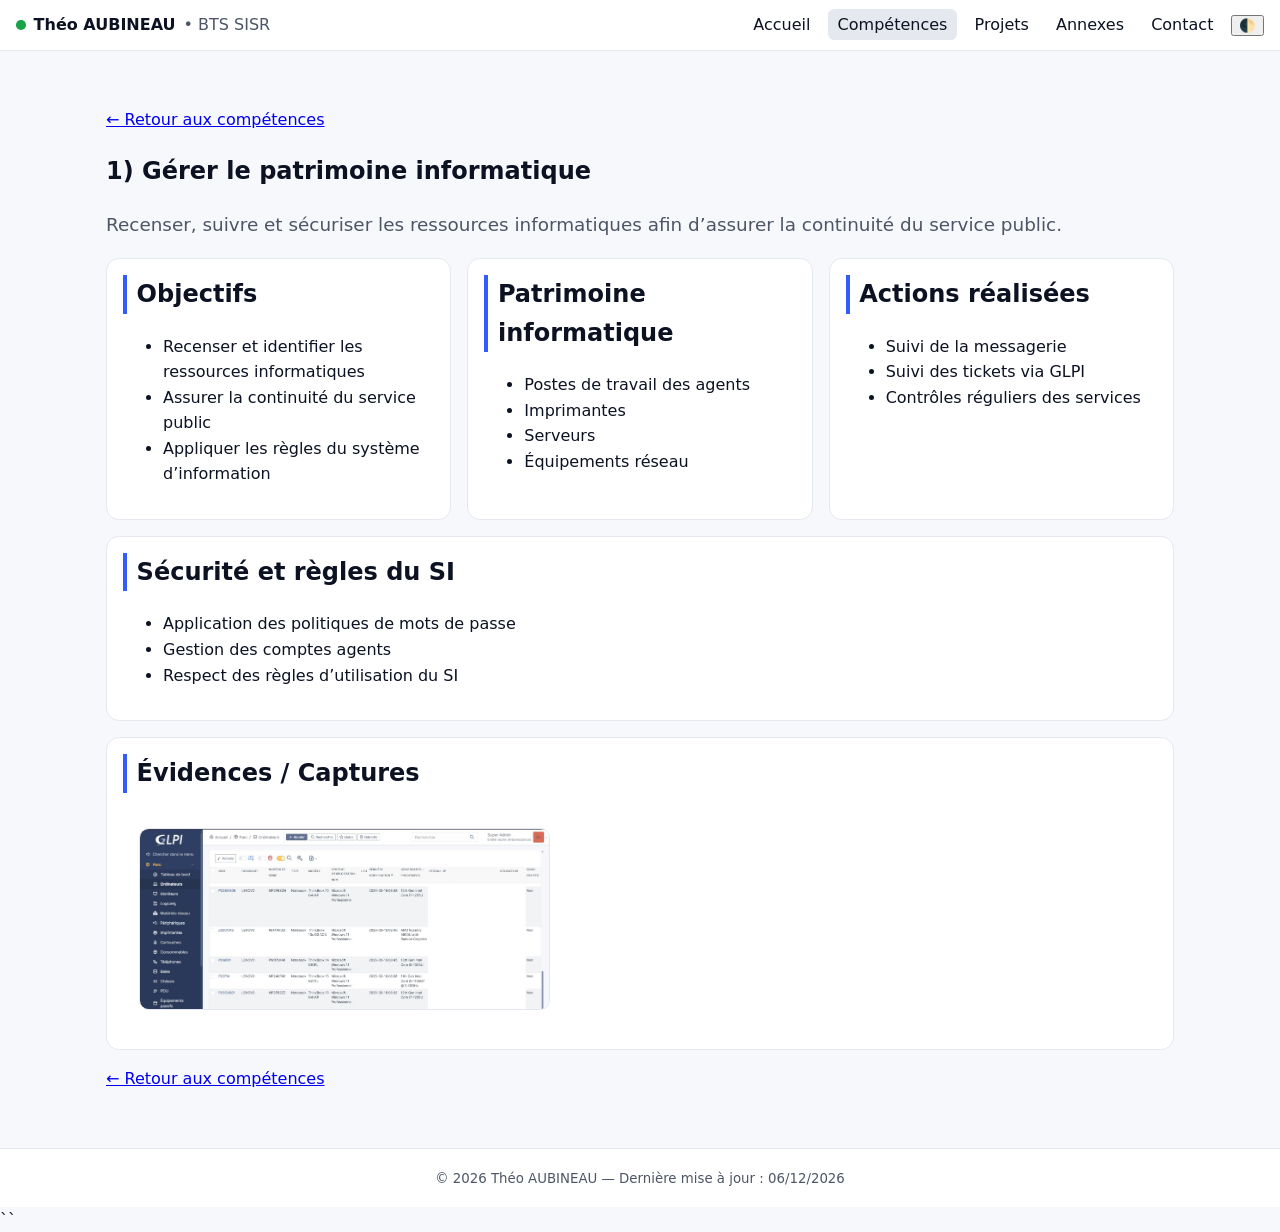
==== pages/competence-1-patrimoine.html @ 19098f9e "Add files via upload" ====
<!doctype html>
<html lang="fr">
<head>
  <meta charset="utf-8" />
  <meta name="viewport" content="width=device-width, initial-scale=1" />
  <meta name="color-scheme" content="light dark" />
  <title>1) Gérer le patrimoine informatique – Portfolio – Théo AUBINEAU</title>
  <meta name="description" content="Gestion du patrimoine informatique d’une collectivité territoriale." />
  <link rel="icon" href="../assets/favicon.svg" type="image/svg+xml" />
  <link rel="stylesheet" href="../assets/styles.css" />
</head>

<body>
  <!-- TOPBAR -->
  <header class="topbar">
    <div class="brand">
      <span class="dot"></span>
      <strong>Théo AUBINEAU</strong>
      <span class="subtitle">• BTS SISR</span>
    </div>
    <nav class="nav">
      <button class="nav-toggle" aria-controls="menu" aria-expanded="false">☰</button>
      <ul id="menu">
        <li><a href="../index.html#accueil">Accueil</a></li>
        <li><a class="active" href="../index.html#competences">Compétences</a></li>
        <li><a href="../index.html#projets">Projets</a></li>
        <li><a href="../index.html#annexes">Annexes</a></li>
        <li><a href="../index.html#contact">Contact</a></li>
        <li><button id="themeToggle" class="btn ghost">🌓</button></li>
      </ul>
    </nav>
  </header>

  <main>
    <section class="section">
      <p><a class="btn" href="../index.html#competences">← Retour aux compétences</a></p>

      <h1>1) Gérer le patrimoine informatique</h1>
      <p class="lead">
        Recenser, suivre et sécuriser les ressources informatiques afin d’assurer la continuité du service public.
      </p>

      <div class="grid-3">

        <!-- OBJECTIFS -->
        <article class="card">
          <h2>Objectifs</h2>
          <ul>
            <li>Recenser et identifier les ressources informatiques</li>
            <li>Assurer la continuité du service public</li>
            <li>Appliquer les règles du système d’information</li>
          </ul>
        </article>

        <!-- PATRIMOINE -->
        <article class="card">
          <h2>Patrimoine informatique</h2>
          <ul>
            <li>Postes de travail des agents</li>
            <li>Imprimantes</li>
            <li>Serveurs</li>
            <li>Équipements réseau</li>
          </ul>
        </article>

        <!-- ACTIONS -->
        <article class="card">
          <h2>Actions réalisées</h2>
          <ul>
            <li>Suivi de la messagerie</li>
            <li>Suivi des tickets via GLPI</li>
            <li>Contrôles réguliers des services</li>
          </ul>
        </article>

      </div>

      <article class="card" style="margin-top:1rem;">
        <h2>Sécurité et règles du SI</h2>
        <ul>
          <li>Application des politiques de mots de passe</li>
          <li>Gestion des comptes agents</li>
          <li>Respect des règles d’utilisation du SI</li>
        </ul>
      </article>

      <article class="card" style="margin-top:1rem;">
        <h2>Évidences / Captures</h2>
        <div class="project-body gallery-3">
          <div class="project-media">
            <img class="zoomable" src="../assets/projets/c1-inventaire.png" alt="Inventaire du parc informatique" />
          </div>
        </div>
      </article>

      <div id="fullscreen" class="fullscreen">
        <img id="fullscreen-img">
      </div>

      <p><a class="btn" href="../index.html#competences">← Retour aux compétences</a></p>
    </section>
  </main>

  <footer class="footer">
    <small>© <span id="year"></span> Théo AUBINEAU — Dernière mise à jour : <time id="lastUpdated"></time></small>
  </footer>

  <script src="../assets/script.js"></script>

  <!-- Zoom image -->
  <script>
    document.querySelectorAll(".zoomable").forEach(img => {
      img.addEventListener("click", () => {
        document.getElementById("fullscreen-img").src = img.src;
        document.getElementById("fullscreen").style.display = "flex";
      });
    });
    document.getElementById("fullscreen").addEventListener("click", () => {
      document.getElementById("fullscreen").style.display = "none";
    });
  </script>
</body>
</html>
``
---- assets/styles.css ----
:root {
  --bg: #0b0c0f;
  --panel: #12141a;
  --text: #e6e8ee;
  --muted: #a9afbc;
  --brand: #4f77ff;
  --accent: #22c55e;
  --border: #232634;
  --card: #161923;
}

:root[data-theme="light"] {
  --bg: #f7f8fb;
  --panel: #ffffff;
  --text: #0c1222;
  --muted: #4d5566;
  --brand: #335cff;
  --accent: #16a34a;
  --border: #e6e8ef;
  --card: #ffffff;
}

* { box-sizing: border-box; }
html { scroll-behavior: smooth; }

body {
  margin: 0;
  font-family: system-ui, -apple-system, Segoe UI, Roboto, Arial, sans-serif;
  background: var(--bg);
  color: var(--text);
  line-height: 1.6;
}

/* Topbar */
.topbar {
  position: sticky; top: 0; z-index: 50;
  display: flex; align-items: center; justify-content: space-between;
  gap: 1rem; padding: .75rem 1rem;
  background: var(--panel); border-bottom: 1px solid var(--border);
}
.brand { display: flex; align-items: center; gap: .5rem; font-size: 1rem; }
.brand .dot { width: .6rem; height: .6rem; background: var(--accent); border-radius: 50%; display:inline-block; }
.brand .subtitle { color: var(--muted); font-weight: 500; }

/* Logos partenaires */
.topbar-logos { display: flex; align-items: center; gap: .6rem; }
.topbar-logos img { height: 50px; width: auto; display: block; }
@media (max-width: 880px) { .topbar-logos img { height: 22px; } }

/* Navigation */
.nav ul { list-style: none; display: flex; gap: .5rem; margin: 0; padding: 0; align-items: center; }
.nav a { color: var(--text); text-decoration: none; padding: .4rem .6rem; border-radius: .4rem; }
.nav a:hover, .nav a.active { background: var(--border); }
.nav-toggle { display: none; }

@media (max-width: 880px) {
  .nav-toggle { display: inline-flex; background: none; color: var(--text); border: 1px solid var(--border); padding: .3rem .5rem; border-radius: .4rem; }
  .nav ul {
    position: absolute; right: 1rem; top: 3.2rem;
    background: var(--panel); border: 1px solid var(--border);
    border-radius: .6rem; padding: .5rem;
    flex-direction: column; display: none;
  }
  .nav ul.open { display: flex; }
}

/* Hero */
.hero { padding: 3rem 1rem; border-bottom: 1px solid var(--border); }
.hero-grid {
  display: grid; grid-template-columns: 1.2fr .8fr; gap: 2rem;
  align-items: center; max-width: 1100px; margin: 0 auto;
}
.lead { color: var(--muted); font-size: 1.15rem; }
.actions { display: flex; gap: .6rem; margin-top: 1rem; }
.badges {
  display: flex; flex-wrap: wrap; gap: .4rem; margin-top: .8rem;
  list-style: none; padding: 0;
}
.badges li {
  background: var(--border); color: var(--text);
  padding: .25rem .5rem; border-radius: .4rem; font-size: .85rem;
}
.portrait img {
  width: 100%; border-radius: .8rem; border: 1px solid var(--border);
}

@media (max-width: 880px) { .hero-grid { grid-template-columns: 1fr; } }

/* Sections */
.section { padding: 2.5rem 1rem; max-width: 1100px; margin: 0 auto; }
.section h2 { margin-top: 0; border-left: .3rem solid var(--brand); padding-left: .6rem; }

.grid-3 { display: grid; grid-template-columns: repeat(3, 1fr); gap: 1rem; }
@media (max-width: 880px) { .grid-3 { grid-template-columns: 1fr; } }

.card {
  background: var(--card); border: 1px solid var(--border);
  padding: 1rem; border-radius: .8rem;
}

/* Projects */
.project { background: var(--card); border: 1px solid var(--border); border-radius: .8rem; margin-bottom: 1rem; }
.project header { padding: 1rem 1rem 0 1rem; }
.project .meta { color: var(--muted); font-size: .9rem; }
.project-body { display: grid; grid-template-columns: 1fr 1.4fr; gap: 1rem; padding: 1rem; }
.project-media img { width: 100%; border-radius: .6rem; border: 1px solid var(--border); }

/* ---------- SLIDER ---------- */
.hero-grid .hero-slider {
  grid-column: 1 / -1; margin-top: 1rem;
  border: 1px solid var(--border); border-radius: .8rem;
  overflow: hidden; background: var(--panel); position: relative;
  height: clamp(240px, 32vw, 460px);
  box-shadow: 0 0 0 1px var(--border);
}
.hero-slider .slides { position: relative; width: 100%; height: 100%; }
.hero-slider img {
  position: absolute; inset: 0; width: 100%; height: 100%;
  object-fit: cover; opacity: 0;
  transition: opacity 600ms ease-in-out;
}
.hero-slider img.active { opacity: 1; }
.hero-slider .dots {
  position: absolute; right: .6rem; bottom: .6rem;
  display: flex; gap: .4rem;
}
.hero-slider .dot {
  width: .55rem; height: .55rem; border-radius: 50%;
  border: 1px solid rgba(0,0,0,.35); background: rgba(255,255,255,.45);
  cursor: pointer;
}
.hero-slider .dot.active { background: var(--brand); border-color: var(--brand); }

/* ----------- Section Compétences ----------- */
.competences {
  background-color: var(--bg);
  padding: 40px 15px;
  text-align: center;
}

.competences h2 {
  font-size: 2em;
  color: var(--text);
  margin-bottom: 40px;
}

.competence-list {
  display: flex;
  flex-direction: column;
  gap: 25px;
  max-width: 900px;
  margin: 0 auto;
}

.competence-card {
  background: var(--card);
  border-radius: 15px;
  padding: 25px 30px;
  width: 100%;
  border: 1px solid var(--border);
  box-shadow: 0 4px 12px rgba(0,0,0,0.4);
  text-align: left;
  transition: transform 0.3s, box-shadow 0.3s;
}

.competence-card:hover {
  transform: translateY(-5px);
  box-shadow: 0 6px 18px rgba(0,0,0,0.55);
}

.competence-card h3 {
  color: var(--brand);
  font-size: 1.3em;
  margin-bottom: 15px;
}

.competence-card p {
  font-size: 1em;
  line-height: 1.7;
  color: var(--text);
  margin: 0;
}

.competence-card strong {
  color: var(--text);
  font-size: 1.1em;
}

.competence-card ul {
  color: var(--text);
  margin-top: 12px;
  padding-left: 18px;
}

/* Footer */
.footer {
  padding: 1rem; text-align: center; color: var(--muted);
  border-top: 1px solid var(--border); background: var(--panel);
}

/* ------------------------------------------------- */
/* ------------  MODULE ZOOM FULLSCREEN ------------ */
/* ------------------------------------------------- */

.zoomable {
  cursor: pointer;
  transition: transform 0.2s ease;
}

.zoomable:hover {
  transform: scale(1.03);
}

.fullscreen {
  display: none;
  position: fixed;
  inset: 0;
  background: rgba(0,0,0,0.85);
  justify-content: center;
  align-items: center;
  z-index: 9999;
}

.fullscreen img {
  max-width: 90%;
  max-height: 90%;
  border-radius: .6rem;
  box-shadow: 0 0 20px rgba(0,0,0,0.45);
  border: 1px solid var(--border);
}
``
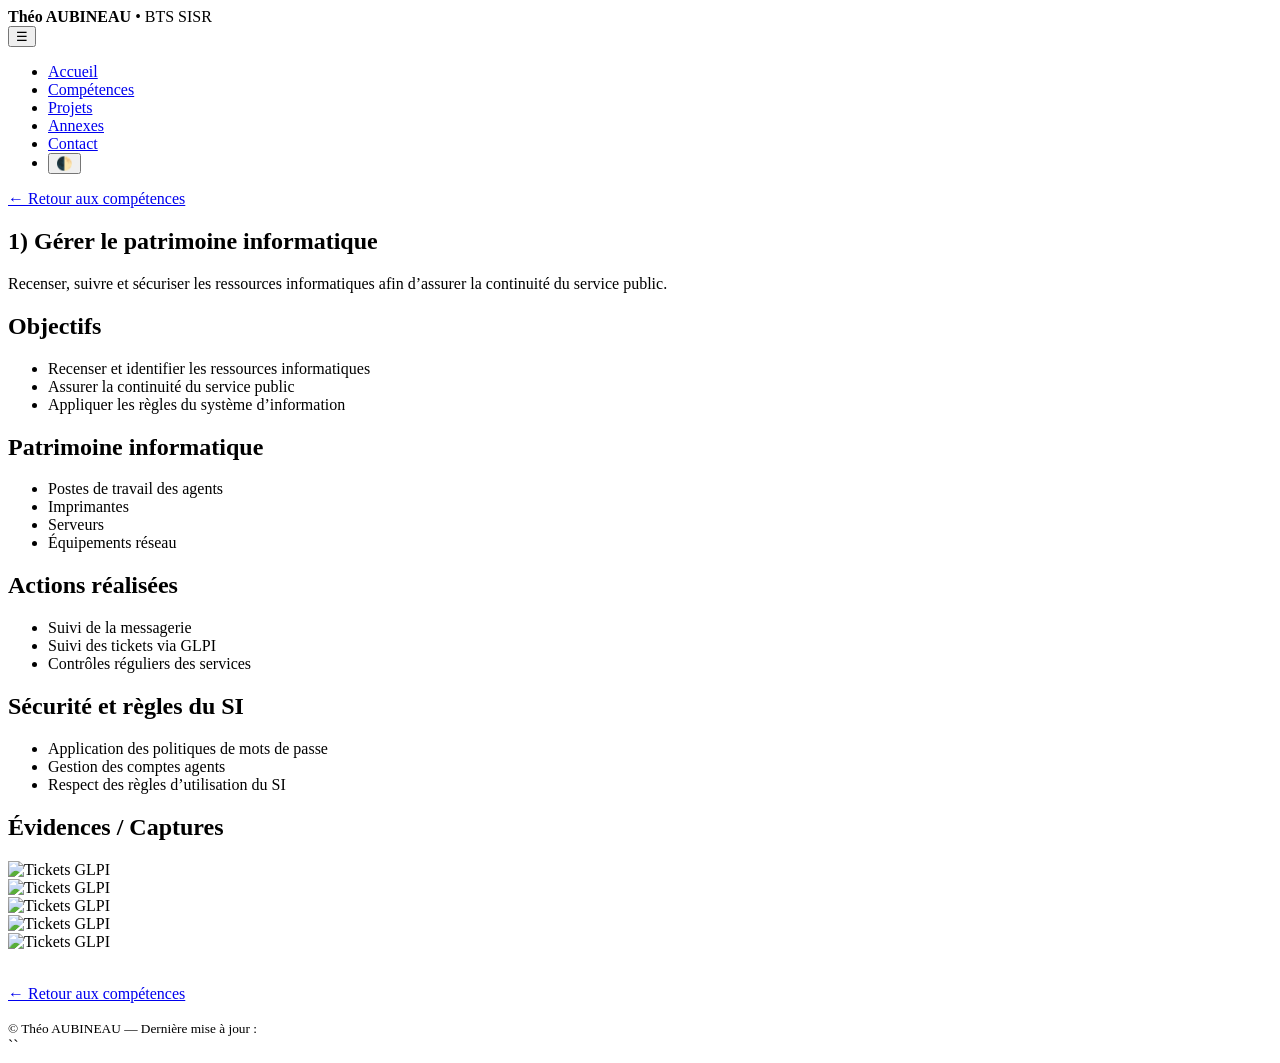
==== commit 35a08687: "Add files via upload" ====
--- a/pages/competence-1-patrimoine.html
+++ b/pages/competence-1-patrimoine.html
@@ -87,11 +87,43 @@
       <article class="card" style="margin-top:1rem;">
         <h2>Évidences / Captures</h2>
         <div class="project-body gallery-3">
-          <div class="project-media">
-            <img class="zoomable" src="../assets/projets/c1-inventaire.png" alt="Inventaire du parc informatique" />
-          </div>
-        </div>
-      </article>
+    <div class="project-media">
+      <img class="zoomable" src="../assets/projets/c1-inventaire.png" alt="Tickets GLPI" />
+    </div>
+
+    <div class="project-media">
+      <img class="zoomable" src="../assets/projets/glpi imprimante.jpg" alt="Tickets GLPI" />
+    </div>
+  </div>
+
+<div class="project-media">
+  <img
+    class="zoomable"
+    src="../assets/projets/ad.jpg"
+    alt="Tickets GLPI"
+    style="max-width: 600px; width: 100%;"
+  />
+</div>
+
+  <div class="project-media">
+  <img
+    class="zoomable"
+    src="../assets/projets/ad2.jpg"
+    alt="Tickets GLPI"
+    style="max-width: 600px; width: 100%;"
+  />
+</div>
+
+<div class="project-media">
+  <img
+    class="zoomable"
+    src="../assets/projets/logigramme.drawio.png"
+    alt="Tickets GLPI"
+    style="max-width: 600px; width: 100%;"
+  />
+</div>
+
+</article>
 
       <div id="fullscreen" class="fullscreen">
         <img id="fullscreen-img">
